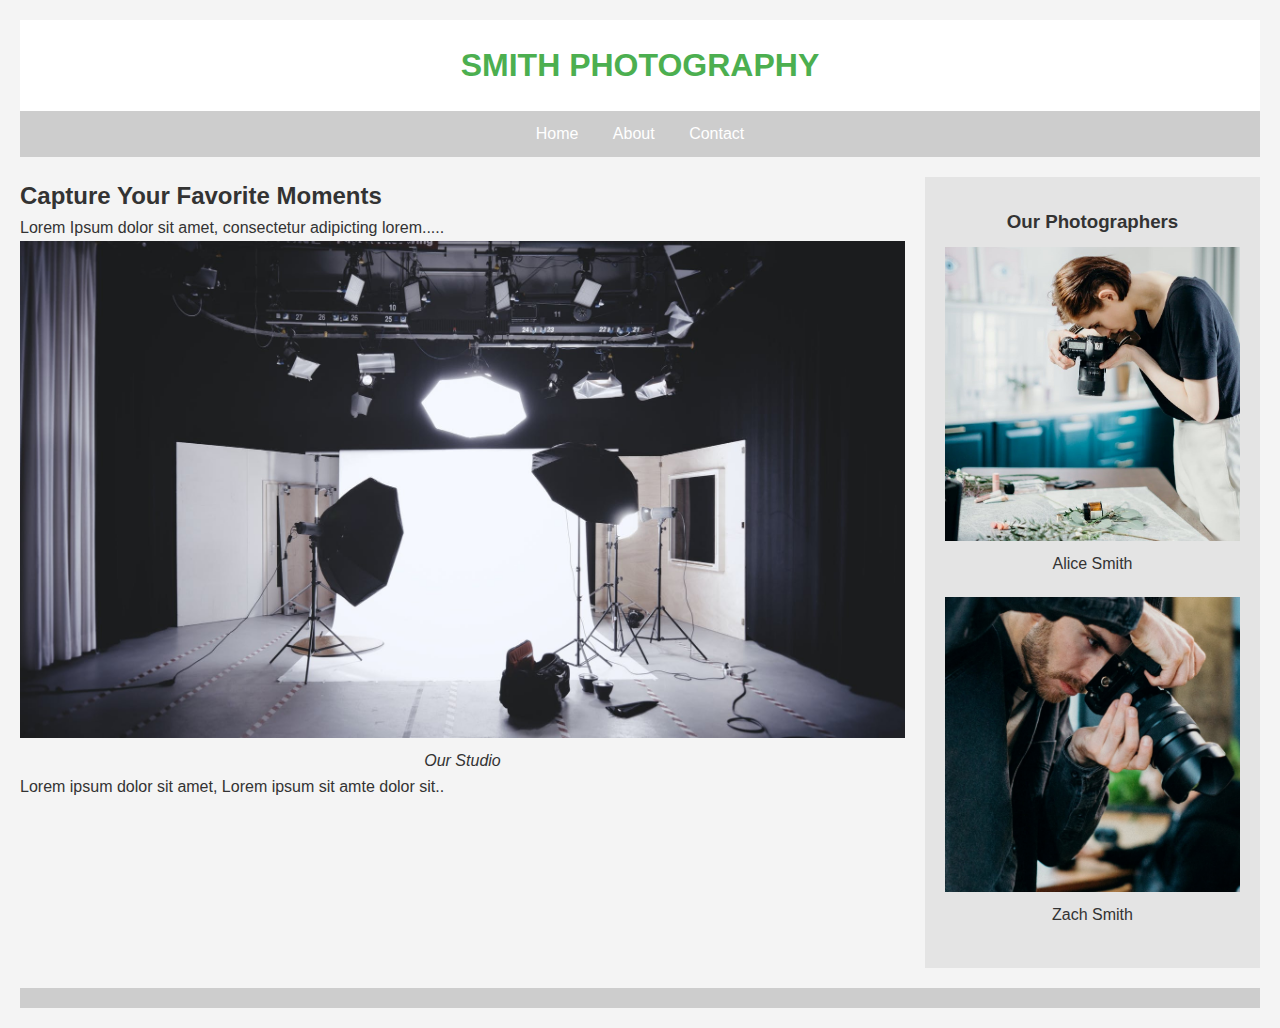
==== Photographer.html @ af0d3668 "Add files via upload" ====
<!DDOCTYPE html>
<html lang="en">
<head>
	<meta charset="UTF-8">
	<meta name="viewport"content="width=device-width, initial-scale=1.0">
	<title>SMITH PHOTOGRAPHY</title>
	<link rel="stylesheet" href="style.css">
</head>
<body>
 <header>
	<h1>SMITH PHOTOGRAPHY</h1>
 </header>
	<nav>
	  <ul>
		<li><a href="#">Home</a></li>
		<li><a href="#">About</a></li>
		<li><a href="#">Contact</a></li>
		</ul>
	</nav>
	<section>
		<article>
			<h2>Capture Your Favorite Moments</h2>
				<p>Lorem Ipsum dolor sit amet, consectetur adipicting lorem.....</p>
			<figure>
			
			<img src="images/photo-studio.jpeg" alt="Photo Studio">
				<figcaption>Our Studio</figcaption>
			</figure>
			<p>Lorem ipsum dolor sit amet, Lorem ipsum sit amte dolor sit.. </p>
		</article>
		<aside>
			
			<h3 class="sidebar-heading">Our Photographers</h3>
			
			<div class="photographer">
				<img src="images/woman-photo.jpeg" alt="Alice Smith">
					<p>Alice Smith</p>
			</div>
			<div class="photographer">
				<img src="images/man-photo.jpeg" alt="Zach Smith">
					<p>Zach Smith</p>
			</div>
		</aside>
	</section>
	
	<footer>

	</footer>
</body>
</html>
---- style.css ----
* {
	margin:0;
	padding:0;
	box-sizing:border-box;
}

body {
	font-family: Arial, sans-serif;
	line-height: 1.6;
	color: #333;
	background-color: #f4f4f4;
	padding:20px;
}

header {
	background: #ffff;
	color: #4CAF50;
	padding:20px 0;
	text-align:center;
}
/* nav menu */
nav ul{
	background:#3333;
	color:#ffff;
	padding:10px;
	text-align:center;
}

nav ul li a {
	color: #ffff;
	text-decoration:none;
}

nav ul li{
	display:inline;
	margin:0 15px;
}
/* Main area */
section{
	display:flex;
	margin-top:20px;
}
/* Article*/
article {
	flex:3;
	padding-right:20px;
}
/*figure*/
figure img {
	max-width: 100%;
}
figure figcaption{
	font-style:italic;
	text-align:center;
	margin-top:10px;
}
/*aside/sidebar */
aside {
	flex:1;
	background: #e4e4e4;
	padding:20px;
}
.sidebar-heading {
	text-align:center;
	margin:0;
	padding:10px 0;
}
.photographer {
	margin-bottom:20px;
}

.photographer img {
	max-width: 100%;
	height:auto;
	display:block;
}

.photographer p {
	text-align:center;
	margin-top:10px;
}


footer {
	background:#3333;
	color: #ffff;
	text-align:center;
	padding:10px;
	margin-top:20px;
}
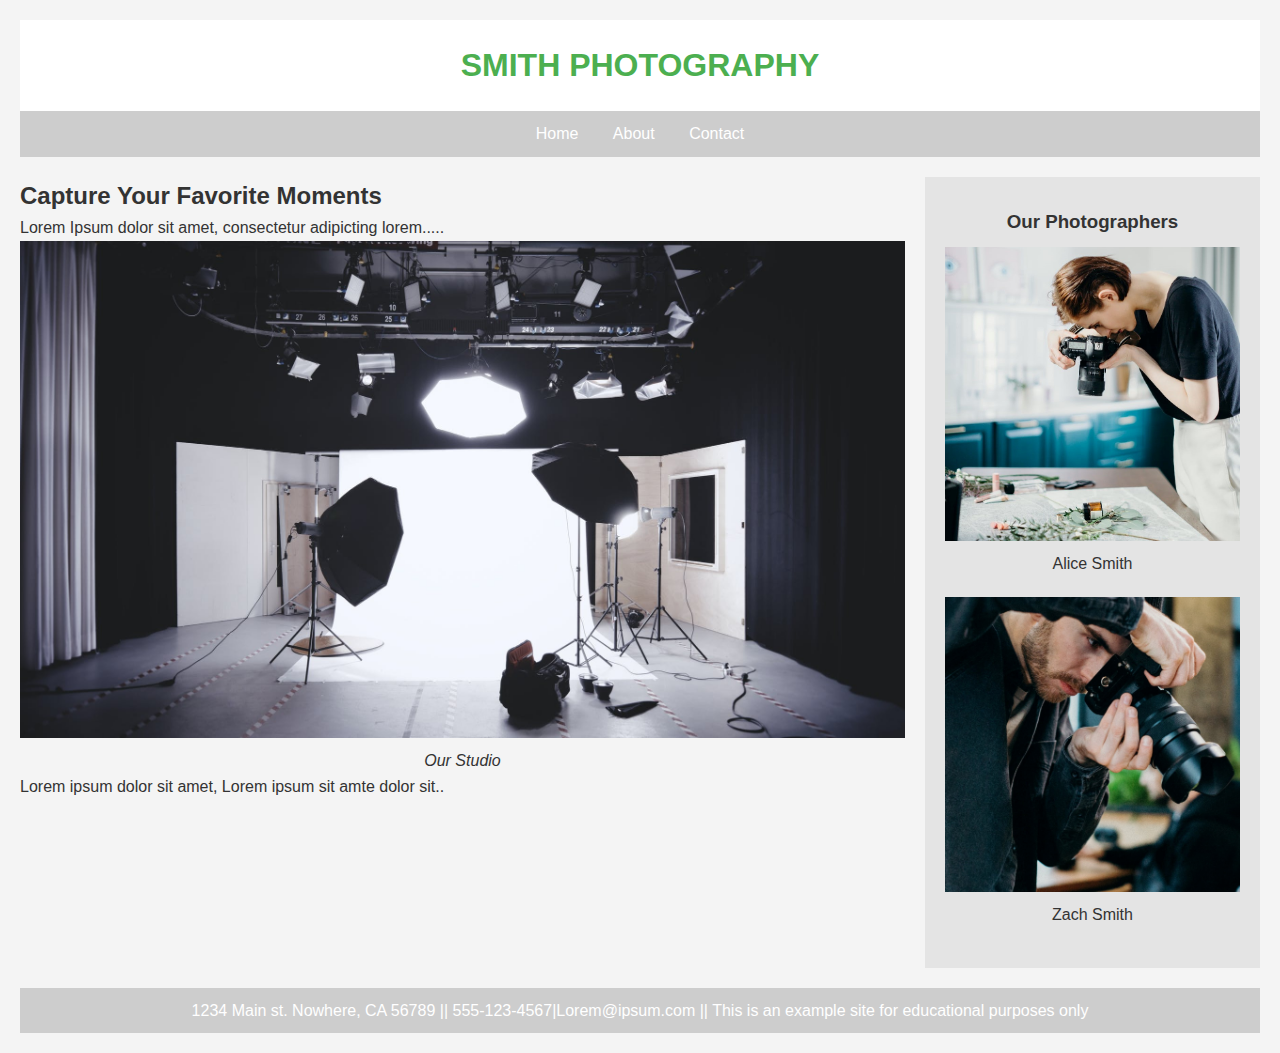
==== commit 58a609c8: "Added Footer information" ====
--- a/Photographer.html
+++ b/Photographer.html
@@ -44,7 +44,7 @@
 	</section>
 	
 	<footer>
-
+		<p>1234 Main st. Nowhere, CA 56789 || 555-123-4567|Lorem@ipsum.com || This is an example site for educational purposes only</p>
 	</footer>
 </body>
 </html>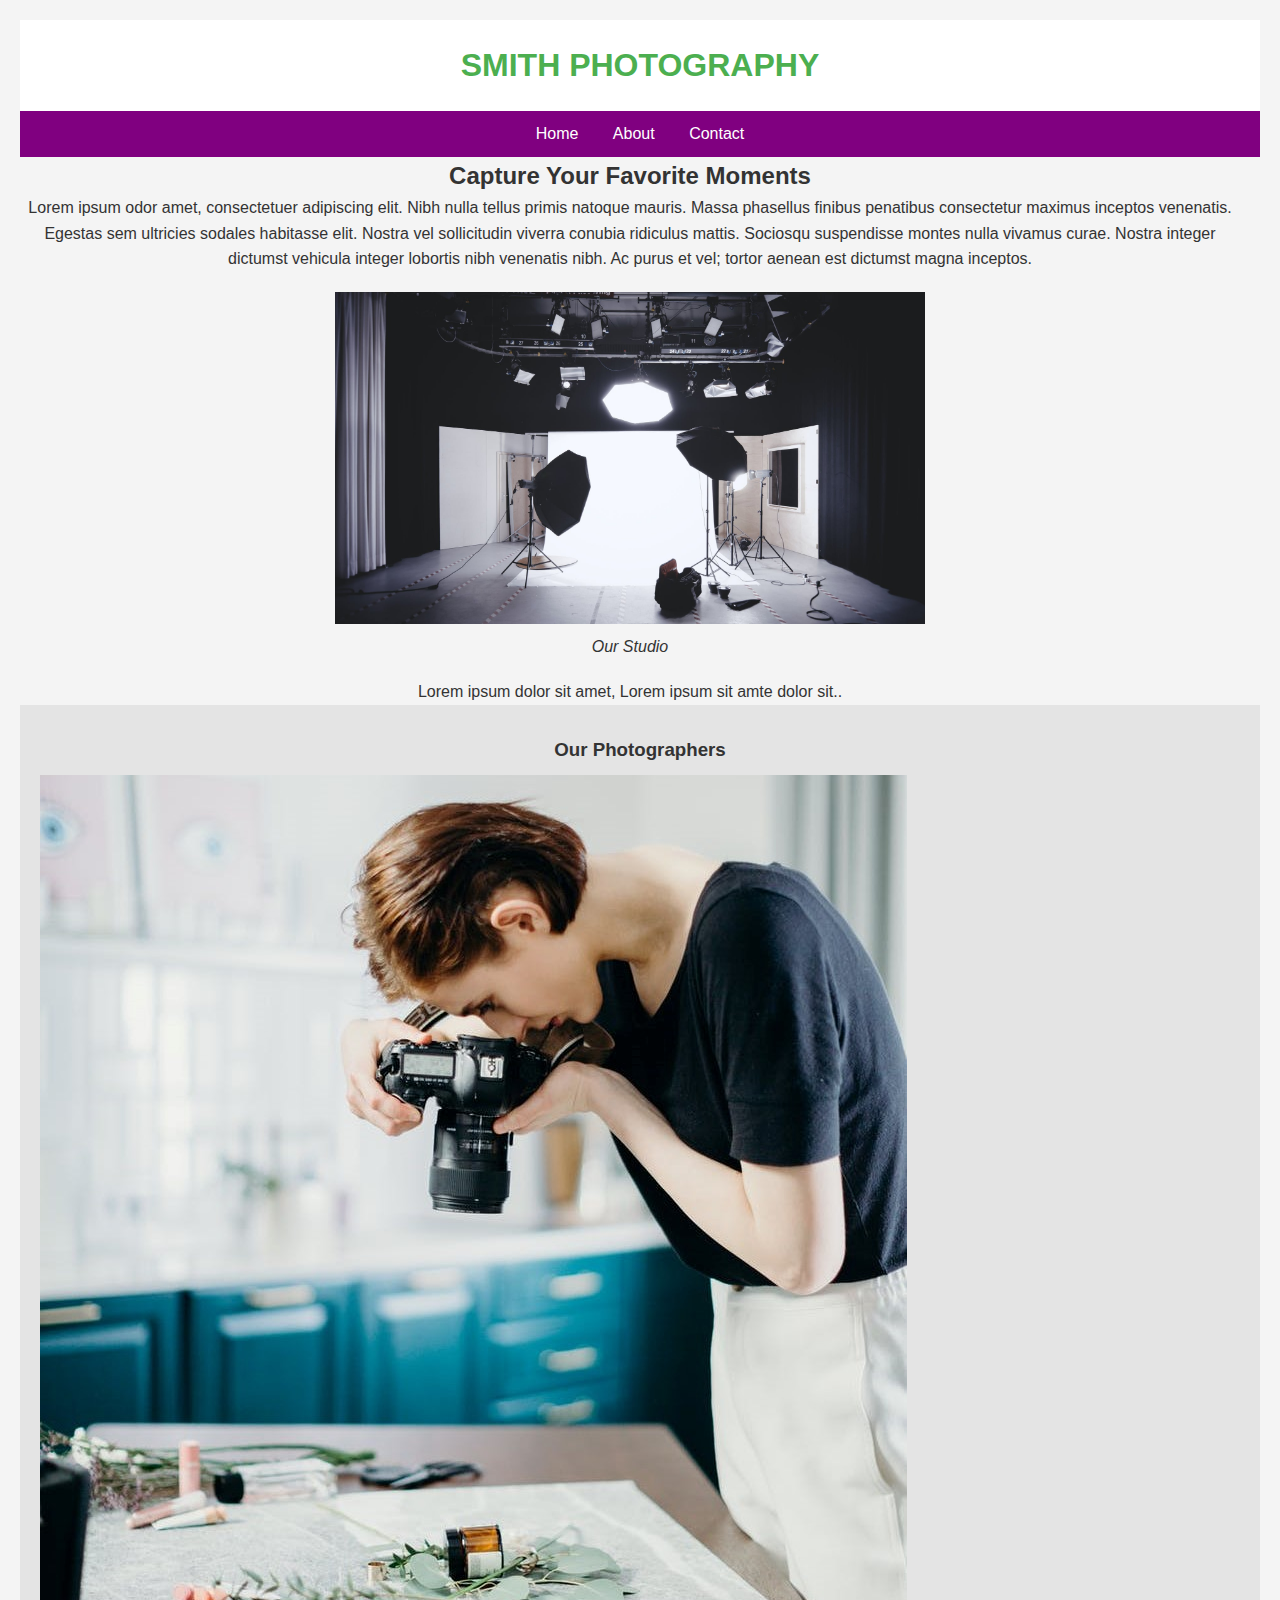
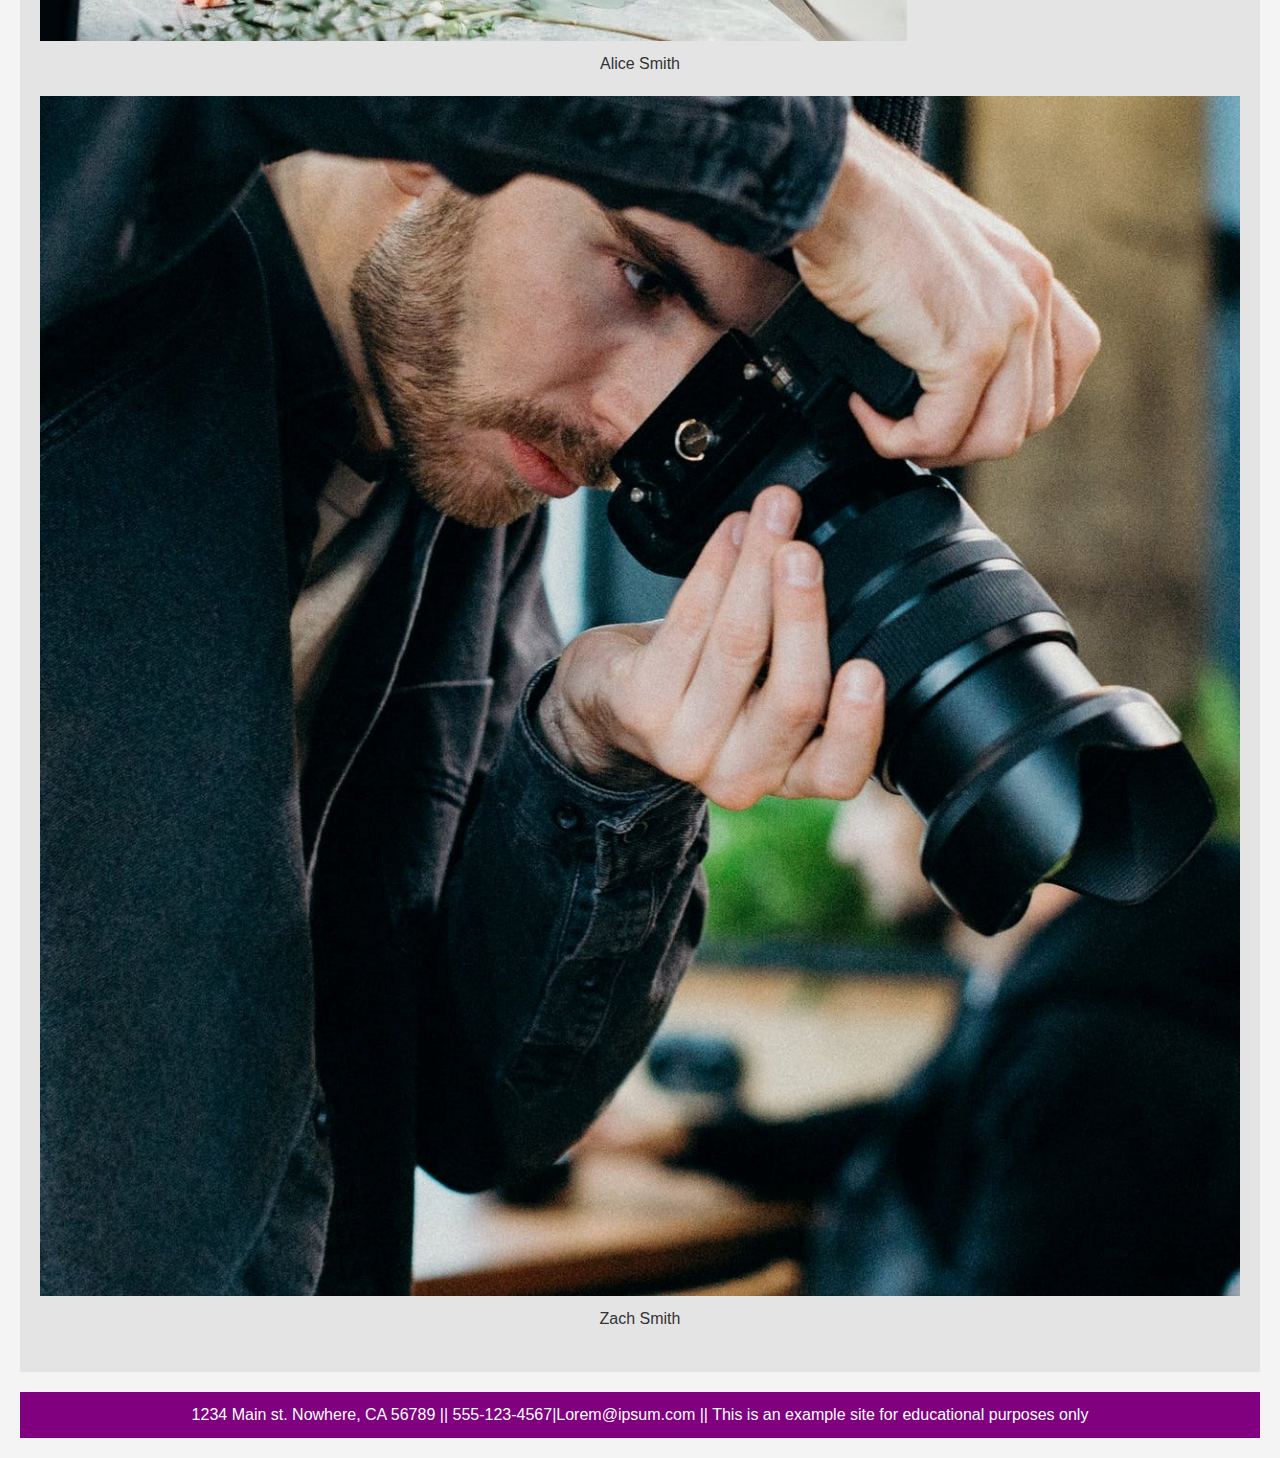
==== commit c313abe6: "added more text" ====
--- a/Photographer.html
+++ b/Photographer.html
@@ -17,10 +17,10 @@
 		<li><a href="#">Contact</a></li>
 		</ul>
 	</nav>
-	<section>
+	<section class="content-container">
 		<article>
 			<h2>Capture Your Favorite Moments</h2>
-				<p>Lorem Ipsum dolor sit amet, consectetur adipicting lorem.....</p>
+				<p>Lorem ipsum odor amet, consectetuer adipiscing elit. Nibh nulla tellus primis natoque mauris. Massa phasellus finibus penatibus consectetur maximus inceptos venenatis. Egestas sem ultricies sodales habitasse elit. Nostra vel sollicitudin viverra conubia ridiculus mattis. Sociosqu suspendisse montes nulla vivamus curae. Nostra integer dictumst vehicula integer lobortis nibh venenatis nibh. Ac purus et vel; tortor aenean est dictumst magna inceptos.</p>
 			<figure>
 			
 			<img src="images/photo-studio.jpeg" alt="Photo Studio">
--- a/style.css
+++ b/style.css
@@ -20,7 +20,7 @@
 }
 /* nav menu */
 nav ul{
-	background:#3333;
+	background:#800080;
 	color:#ffff;
 	padding:10px;
 	text-align:center;
@@ -44,10 +44,23 @@
 article {
 	flex:3;
 	padding-right:20px;
+	padding left:20px;
 }
 /*figure*/
+.content-container {
+	display:flex;
+	flex-direction:column;
+	align-items:center;
+	justify-content:center;
+	text-align:center;
+	margin:0 auto;
+}
+figure {
+	margin:20px
+}
 figure img {
-	max-width: 100%;
+	max-width: 50%;
+
 }
 figure figcaption{
 	font-style:italic;
@@ -82,7 +95,7 @@
 
 
 footer {
-	background:#3333;
+	background:#800080;
 	color: #ffff;
 	text-align:center;
 	padding:10px;
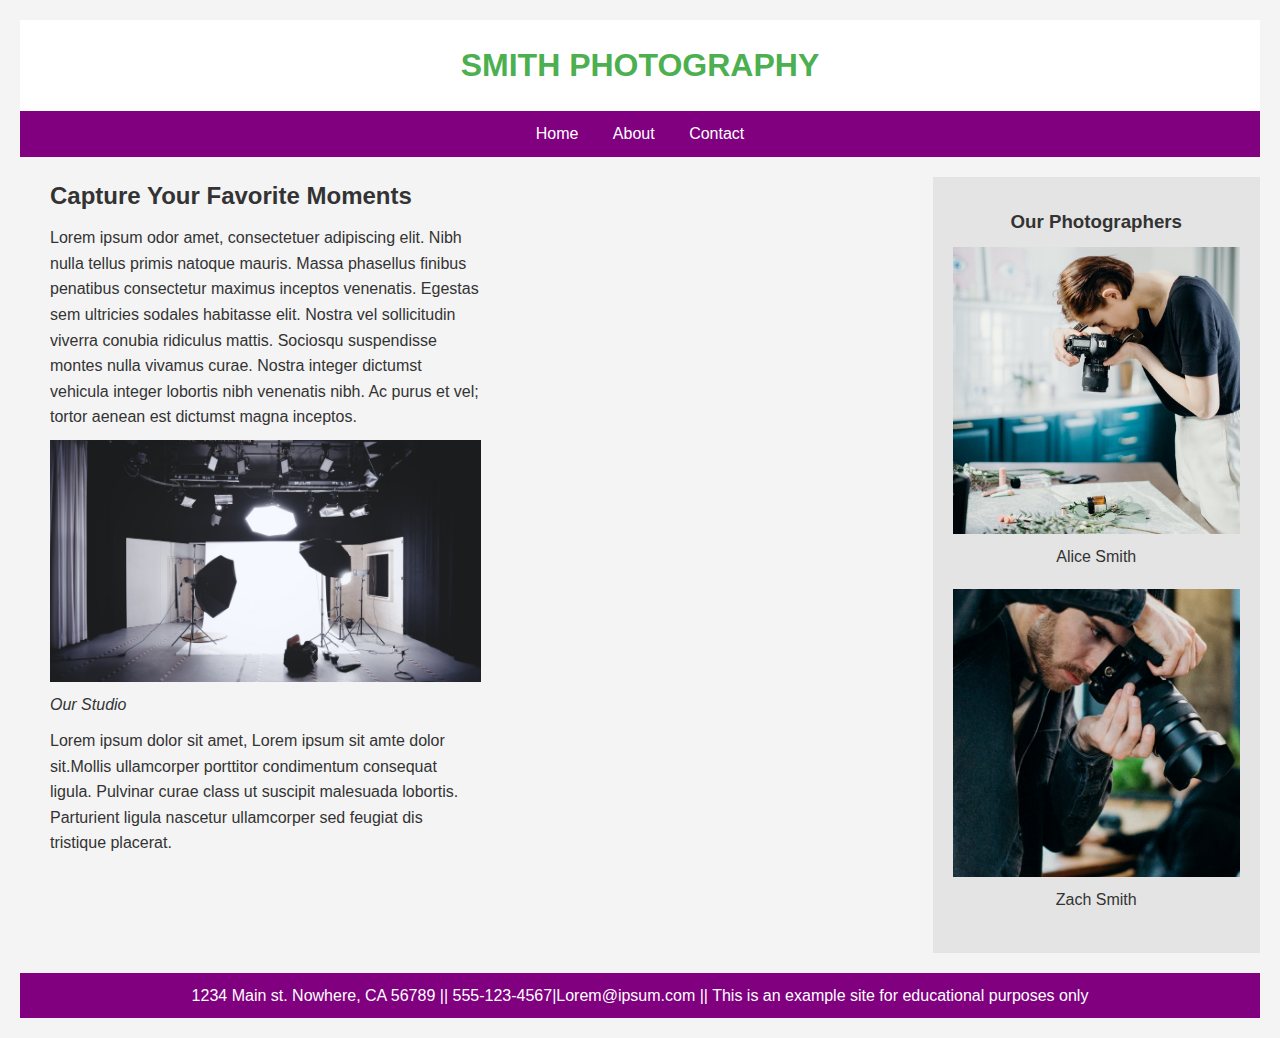
==== commit e07f8c9a: "added more content to the bottom" ====
--- a/Photographer.html
+++ b/Photographer.html
@@ -21,12 +21,14 @@
 		<article>
 			<h2>Capture Your Favorite Moments</h2>
 				<p>Lorem ipsum odor amet, consectetuer adipiscing elit. Nibh nulla tellus primis natoque mauris. Massa phasellus finibus penatibus consectetur maximus inceptos venenatis. Egestas sem ultricies sodales habitasse elit. Nostra vel sollicitudin viverra conubia ridiculus mattis. Sociosqu suspendisse montes nulla vivamus curae. Nostra integer dictumst vehicula integer lobortis nibh venenatis nibh. Ac purus et vel; tortor aenean est dictumst magna inceptos.</p>
-			<figure>
+			
+			<figure class="image-container">
 			
 			<img src="images/photo-studio.jpeg" alt="Photo Studio">
 				<figcaption>Our Studio</figcaption>
 			</figure>
-			<p>Lorem ipsum dolor sit amet, Lorem ipsum sit amte dolor sit.. </p>
+			
+			<p>Lorem ipsum dolor sit amet, Lorem ipsum sit amte dolor sit.Mollis ullamcorper porttitor condimentum consequat ligula. Pulvinar curae class ut suscipit malesuada lobortis. Parturient ligula nascetur ullamcorper sed feugiat dis tristique placerat.  </p>
 		</article>
 		<aside>
 			
--- a/style.css
+++ b/style.css
@@ -44,19 +44,28 @@
 article {
 	flex:3;
 	padding-right:20px;
-	padding left:20px;
+	padding-left:30px;
+	text-align: left;
 }
 /*figure*/
+/*
 .content-container {
 	display:flex;
 	flex-direction:column;
 	align-items:center;
 	justify-content:center;
 	text-align:center;
-	margin:0 auto;
+	margin:20px 0;
+}*/
+.image-container {
+	display:flex;
+	flex-direction:column;
+	align-items:flex-start;
 }
+
+
 figure {
-	margin:20px
+	margin:0;
 }
 figure img {
 	max-width: 50%;
@@ -64,8 +73,13 @@
 }
 figure figcaption{
 	font-style:italic;
-	text-align:center;
+	text-align:left;
 	margin-top:10px;
+}
+
+article p{
+	max-width:50%;
+	margin:10px 0;
 }
 /*aside/sidebar */
 aside {
